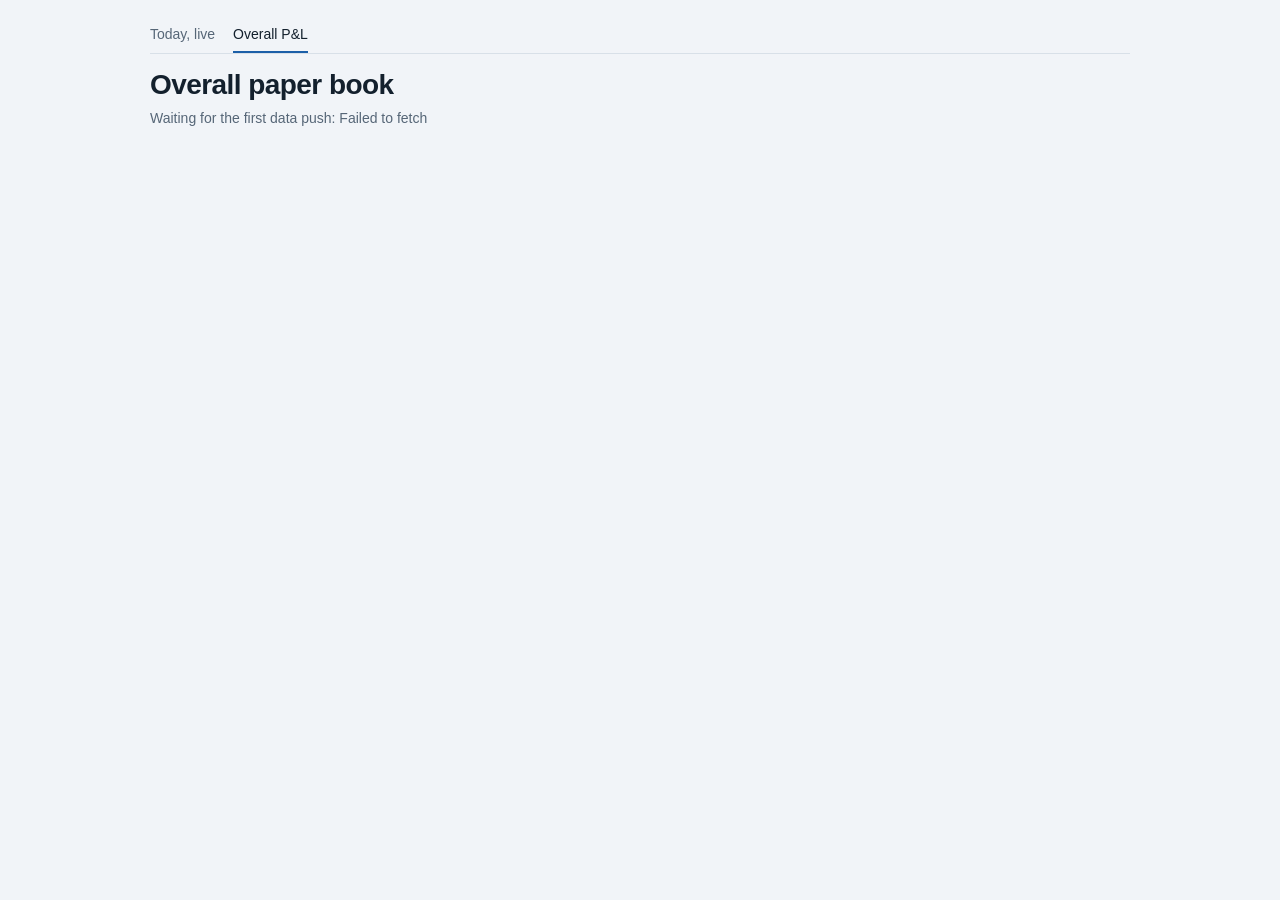
==== docs/overall.html @ f1318092 "Add overall P&L page and navigation" ====
<!doctype html>
<html lang="en">
<head>
<meta charset="utf-8">
<meta name="viewport" content="width=device-width,initial-scale=1,viewport-fit=cover">
<meta name="robots" content="noindex,nofollow">
<title>EdgeStack Overall P&L</title>
<style>
:root{--bg:#F1F4F8;--surface:#fff;--ink:#13202D;--muted:#566677;--line:#D8E0E8;--accent:#1B5FA8;--good:#13764A;--bad:#B3261E;--warn:#8F5F00;
--mono:ui-monospace,Menlo,Consolas,monospace;--sans:-apple-system,BlinkMacSystemFont,'Segoe UI',Roboto,sans-serif;color-scheme:light}
@media (prefers-color-scheme:dark){:root{--bg:#0D1620;--surface:#142130;--ink:#E5ECF3;--muted:#92A3B4;--line:#243648;--accent:#6FAEE8;--good:#4CC38A;--bad:#F0746B;--warn:#E0B04C;color-scheme:dark}}
*{box-sizing:border-box}
body{margin:0;background:var(--bg);color:var(--ink);font:14px/1.5 var(--sans);padding:max(16px,env(safe-area-inset-top)) 16px 40px}
main{max-width:980px;margin:0 auto}
h1{font-size:clamp(20px,4vw,28px);margin:6px 0 2px;letter-spacing:-.02em}
.sub{color:var(--muted);margin:0 0 14px}
.tiles{display:grid;grid-template-columns:repeat(auto-fit,minmax(170px,1fr));gap:10px;margin:14px 0}
.tile{background:var(--surface);border:1px solid var(--line);border-radius:8px;padding:12px 14px;min-width:0}
.k{font-size:11px;letter-spacing:.06em;text-transform:uppercase;color:var(--muted)}
.v{font:500 clamp(20px,5vw,26px) var(--mono);margin-top:2px;font-variant-numeric:tabular-nums}
.s{font-size:12px;color:var(--muted);margin-top:2px}
.good{color:var(--good)}.bad{color:var(--bad)}
.tablewrap{overflow-x:auto;background:var(--surface);border:1px solid var(--line);border-radius:8px}
table{border-collapse:collapse;width:100%;font-size:13px}
th{background:transparent;text-align:right;font-size:11.5px;color:var(--muted);padding:8px 10px;border-bottom:1px solid var(--line);white-space:nowrap}
td{padding:7px 10px;border-bottom:1px solid var(--line);text-align:right;font-family:var(--mono);font-variant-numeric:tabular-nums;white-space:nowrap}
th.l,td.l{text-align:left;font-family:var(--sans)}
tr:last-child td{border-bottom:none}
.bar{display:flex;gap:10px;align-items:center;flex-wrap:wrap;margin:6px 0}
button{font:inherit;color:var(--ink);background:var(--surface);border:1px solid var(--line);border-radius:6px;padding:6px 12px;cursor:pointer}
input{font:inherit;color:var(--ink);background:var(--surface);border:1px solid var(--line);border-radius:6px;padding:8px 10px;min-width:0;width:min(320px,100%)}
.note{color:var(--muted);font-size:12px;max-width:80ch;margin-top:12px}
.err{color:var(--bad);margin:8px 0}
.stale{color:var(--warn)}
.nv{display:flex;gap:18px;margin:2px 0 10px;border-bottom:1px solid var(--line)}.nv a{color:var(--muted);text-decoration:none;font-weight:500;padding:6px 0;border-bottom:2px solid transparent}.nv a.on{color:var(--ink);border-bottom-color:var(--accent)}
</style>
</head>
<body>
<main>
<nav class="nv"><a href="index.html">Today, live</a><a class="on" href="overall.html">Overall P&amp;L</a></nav>
<h1>Overall paper book</h1>
<p class="sub" id="sub">Cumulative P&amp;L of every closed paper-book position since the forward tests began.</p>
<div id="gate" hidden>
  <p>Enter the passphrase for this page (asked once per device).</p>
  <form id="f" class="bar"><input id="pw" type="password" autocomplete="current-password" placeholder="passphrase" aria-label="passphrase"><button type="submit">Open</button></form>
  <div class="err" id="err"></div>
</div>
<div id="out"></div>
<div class="bar"><button id="rf" hidden>Refresh now</button><span class="s" id="age"></span></div>
<p class="note" id="note"></p>
</main>
<script>
const REPO='sabeer4031/edgestack-live-dashboard';
const URL_=`https://raw.githubusercontent.com/${REPO}/data/overall.enc.json`;
const $=s=>document.querySelector(s);
const NF=new Intl.NumberFormat('en-IN');
const rs=(x,sign)=>{if(x==null||isNaN(x))return '–';const a=Math.abs(Math.round(x));return (x<0?'−':(sign?'+':''))+'₹'+NF.format(a)};
const tone=x=>x>0?'good':x<0?'bad':'';
const esc=s=>String(s??'').replace(/[&<>"]/g,c=>({'&':'&amp;','<':'&lt;','>':'&gt;','"':'&quot;'}[c]));
const b64=s=>Uint8Array.from(atob(s),c=>c.charCodeAt(0));
let pass=null,timer=null,last=null;
try{pass=localStorage.getItem('edgestack_pass')}catch(e){}

async function decrypt(box,pw){
  const km=await crypto.subtle.importKey('raw',new TextEncoder().encode(pw),'PBKDF2',false,['deriveKey']);
  const key=await crypto.subtle.deriveKey({name:'PBKDF2',salt:b64(box.salt),iterations:box.iter,hash:'SHA-256'},km,{name:'AES-GCM',length:256},false,['decrypt']);
  const pt=await crypto.subtle.decrypt({name:'AES-GCM',iv:b64(box.iv)},key,b64(box.ct));
  return JSON.parse(new TextDecoder().decode(pt));
}
function chart(S){if(!S||S.length<2)return '';const W=640,H=180,p=6,v=S.map(x=>x[2]),lo=Math.min(0,...v),hi=Math.max(0,...v),r=(hi-lo)||1,X=i=>p+i*(W-2*p)/(S.length-1),Y=y=>H-p-(y-lo)/r*(H-2*p);
  const pts=S.map((x,i)=>X(i).toFixed(1)+','+Y(x[2]).toFixed(1)).join(' ');const up=v[v.length-1]>=0;
  return `<div class="tablewrap" style="padding:10px"><svg viewBox="0 0 ${W} ${H}" width="100%" role="img" aria-label="Cumulative net P&L by day"><line x1="${p}" x2="${W-p}" y1="${Y(0)}" y2="${Y(0)}" stroke="var(--line)"/><polyline points="${pts}" fill="none" stroke="${up?'var(--good)':'var(--bad)'}" stroke-width="2"/></svg><div class="s">Cumulative net P&amp;L, ${esc(S[0][0])} to ${esc(S[S.length-1][0])}</div></div>`}
function paint(T){
  const rows=(T.strategies||[]).filter(x=>x.positions||x.open).map(x=>`<tr><td class="l">${esc(x.strategy)}${x.status==='stopped'?' (stopped)':''}</td><td>${x.positions}</td><td>${x.win_pct==null?'–':x.win_pct+'%'}</td><td>${x.pf==null?'–':x.pf}</td><td>${rs(x.gross,1)}</td><td>${rs(x.costs)}</td><td class="${tone(x.net)}">${rs(x.net,1)}</td><td>${x.days}</td><td class="${tone(x.best_day)}">${rs(x.best_day,1)}</td><td class="${tone(x.worst_day)}">${rs(x.worst_day,1)}</td><td>${x.open||'–'}</td></tr>`).join('');
  $('#out').innerHTML=`<div class="tiles">
  <div class="tile"><div class="k">Net P&amp;L, all closed</div><div class="v ${tone(T.net)}">${rs(T.net,1)}</div><div class="s">${T.positions} positions · ${T.days} sessions</div></div>
  <div class="tile"><div class="k">Gross before charges</div><div class="v ${tone(T.gross)}">${rs(T.gross,1)}</div><div class="s">charges ${rs(T.costs)}</div></div>
  <div class="tile"><div class="k">Open positions</div><div class="v">${T.open_total}</div><div class="s">${T.unreal?'unrealised '+rs(T.unreal,1):'not valued here'}</div></div></div>
  ${chart(T.series)}
  <div class="tablewrap" style="margin-top:12px"><table><thead><tr><th class="l">Strategy</th><th>Positions</th><th>Win %</th><th>PF</th><th>Gross</th><th>Charges</th><th>Net</th><th>Days</th><th>Best day</th><th>Worst day</th><th>Open</th></tr></thead><tbody>${rows}</tbody></table></div>`;
  $('#sub').textContent=`through ${T.data_through} · built ${T.asof}`;
  $('#note').textContent=T.note||'';
  last=Date.now();
}
async function load(){
  $('#err').textContent='';
  let box;
  try{const r=await fetch(URL_+'?t='+Math.floor(Date.now()/30000),{cache:'no-store'});if(!r.ok)throw new Error('data not found yet ('+r.status+')');box=await r.json()}
  catch(e){$('#out').innerHTML='';$('#sub').textContent='Waiting for the first data push: '+e.message;return}
  if(!pass){$('#gate').hidden=false;return}
  try{const T=await decrypt(box,pass);$('#gate').hidden=true;$('#rf').hidden=false;paint(T);try{localStorage.setItem('edgestack_pass',pass)}catch(e){}}
  catch(e){pass=null;try{localStorage.removeItem('edgestack_pass')}catch(_){}$('#gate').hidden=false;$('#err').textContent='Wrong passphrase.'}
}
$('#f').addEventListener('submit',e=>{e.preventDefault();pass=$('#pw').value;load()});
$('#rf').addEventListener('click',load);
setInterval(()=>{if(last){const s=Math.round((Date.now()-last)/1000);$('#age').textContent='page refreshed '+s+' s ago';$('#age').className='s'+(s>180?' stale':'')}},1000);
timer=setInterval(()=>{if(pass&&!document.hidden)load()},60000);
document.addEventListener('visibilitychange',()=>{if(!document.hidden&&pass)load()});
load();
</script>
</body>
</html>
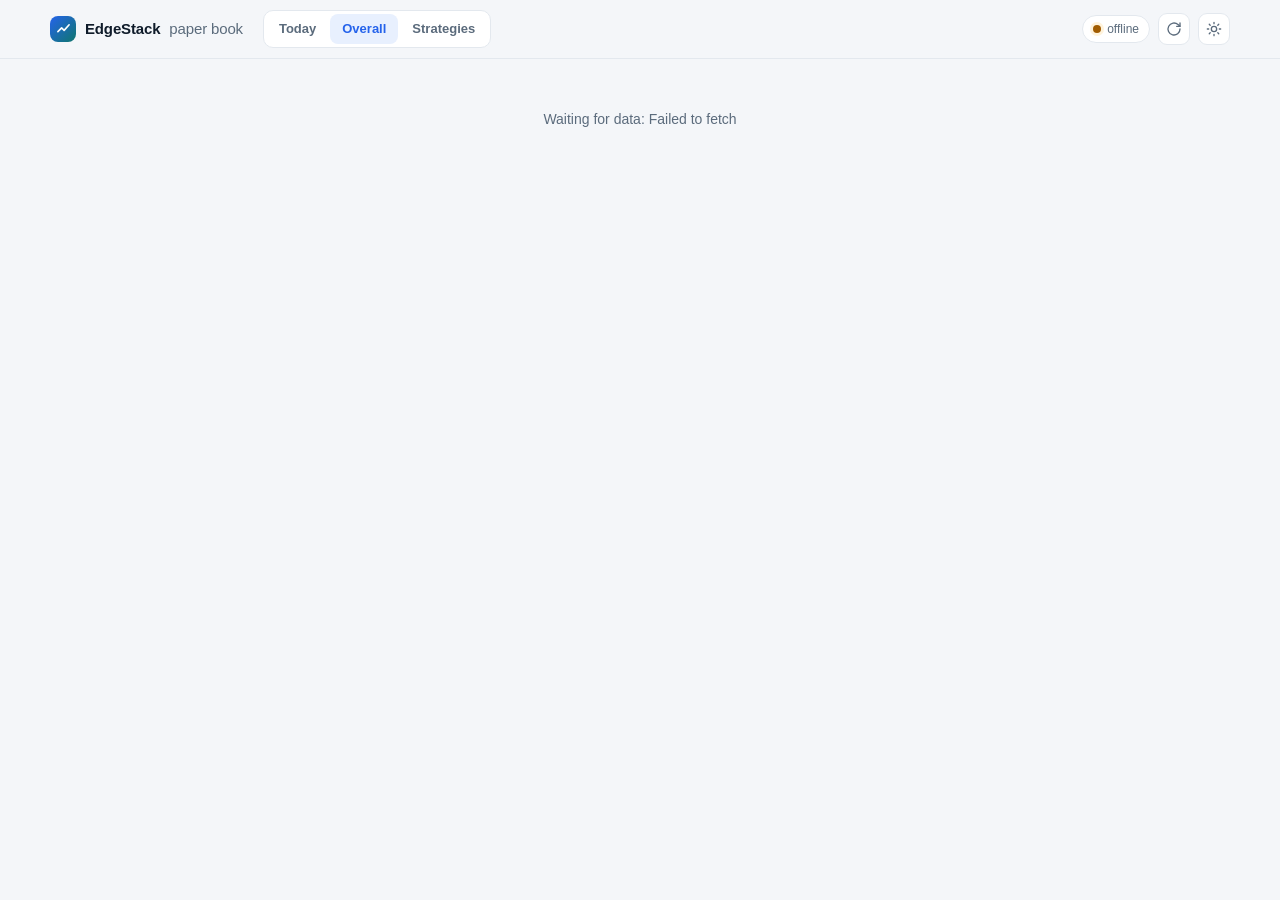
==== commit e69b2386: "Dashboard redesign: Today / Overall / Strategies, grouped by strategy type, capital per strategy" ====
--- a/docs/overall.html
+++ b/docs/overall.html
@@ -4,99 +4,11 @@
 <meta charset="utf-8">
 <meta name="viewport" content="width=device-width,initial-scale=1,viewport-fit=cover">
 <meta name="robots" content="noindex,nofollow">
-<title>EdgeStack Overall P&L</title>
-<style>
-:root{--bg:#F1F4F8;--surface:#fff;--ink:#13202D;--muted:#566677;--line:#D8E0E8;--accent:#1B5FA8;--good:#13764A;--bad:#B3261E;--warn:#8F5F00;
---mono:ui-monospace,Menlo,Consolas,monospace;--sans:-apple-system,BlinkMacSystemFont,'Segoe UI',Roboto,sans-serif;color-scheme:light}
-@media (prefers-color-scheme:dark){:root{--bg:#0D1620;--surface:#142130;--ink:#E5ECF3;--muted:#92A3B4;--line:#243648;--accent:#6FAEE8;--good:#4CC38A;--bad:#F0746B;--warn:#E0B04C;color-scheme:dark}}
-*{box-sizing:border-box}
-body{margin:0;background:var(--bg);color:var(--ink);font:14px/1.5 var(--sans);padding:max(16px,env(safe-area-inset-top)) 16px 40px}
-main{max-width:980px;margin:0 auto}
-h1{font-size:clamp(20px,4vw,28px);margin:6px 0 2px;letter-spacing:-.02em}
-.sub{color:var(--muted);margin:0 0 14px}
-.tiles{display:grid;grid-template-columns:repeat(auto-fit,minmax(170px,1fr));gap:10px;margin:14px 0}
-.tile{background:var(--surface);border:1px solid var(--line);border-radius:8px;padding:12px 14px;min-width:0}
-.k{font-size:11px;letter-spacing:.06em;text-transform:uppercase;color:var(--muted)}
-.v{font:500 clamp(20px,5vw,26px) var(--mono);margin-top:2px;font-variant-numeric:tabular-nums}
-.s{font-size:12px;color:var(--muted);margin-top:2px}
-.good{color:var(--good)}.bad{color:var(--bad)}
-.tablewrap{overflow-x:auto;background:var(--surface);border:1px solid var(--line);border-radius:8px}
-table{border-collapse:collapse;width:100%;font-size:13px}
-th{background:transparent;text-align:right;font-size:11.5px;color:var(--muted);padding:8px 10px;border-bottom:1px solid var(--line);white-space:nowrap}
-td{padding:7px 10px;border-bottom:1px solid var(--line);text-align:right;font-family:var(--mono);font-variant-numeric:tabular-nums;white-space:nowrap}
-th.l,td.l{text-align:left;font-family:var(--sans)}
-tr:last-child td{border-bottom:none}
-.bar{display:flex;gap:10px;align-items:center;flex-wrap:wrap;margin:6px 0}
-button{font:inherit;color:var(--ink);background:var(--surface);border:1px solid var(--line);border-radius:6px;padding:6px 12px;cursor:pointer}
-input{font:inherit;color:var(--ink);background:var(--surface);border:1px solid var(--line);border-radius:6px;padding:8px 10px;min-width:0;width:min(320px,100%)}
-.note{color:var(--muted);font-size:12px;max-width:80ch;margin-top:12px}
-.err{color:var(--bad);margin:8px 0}
-.stale{color:var(--warn)}
-.nv{display:flex;gap:18px;margin:2px 0 10px;border-bottom:1px solid var(--line)}.nv a{color:var(--muted);text-decoration:none;font-weight:500;padding:6px 0;border-bottom:2px solid transparent}.nv a.on{color:var(--ink);border-bottom-color:var(--accent)}
-</style>
+<title>EdgeStack paper book</title>
+<link rel="stylesheet" href="style.css">
 </head>
 <body>
-<main>
-<nav class="nv"><a href="index.html">Today, live</a><a class="on" href="overall.html">Overall P&amp;L</a></nav>
-<h1>Overall paper book</h1>
-<p class="sub" id="sub">Cumulative P&amp;L of every closed paper-book position since the forward tests began.</p>
-<div id="gate" hidden>
-  <p>Enter the passphrase for this page (asked once per device).</p>
-  <form id="f" class="bar"><input id="pw" type="password" autocomplete="current-password" placeholder="passphrase" aria-label="passphrase"><button type="submit">Open</button></form>
-  <div class="err" id="err"></div>
-</div>
-<div id="out"></div>
-<div class="bar"><button id="rf" hidden>Refresh now</button><span class="s" id="age"></span></div>
-<p class="note" id="note"></p>
-</main>
-<script>
-const REPO='sabeer4031/edgestack-live-dashboard';
-const URL_=`https://raw.githubusercontent.com/${REPO}/data/overall.enc.json`;
-const $=s=>document.querySelector(s);
-const NF=new Intl.NumberFormat('en-IN');
-const rs=(x,sign)=>{if(x==null||isNaN(x))return '–';const a=Math.abs(Math.round(x));return (x<0?'−':(sign?'+':''))+'₹'+NF.format(a)};
-const tone=x=>x>0?'good':x<0?'bad':'';
-const esc=s=>String(s??'').replace(/[&<>"]/g,c=>({'&':'&amp;','<':'&lt;','>':'&gt;','"':'&quot;'}[c]));
-const b64=s=>Uint8Array.from(atob(s),c=>c.charCodeAt(0));
-let pass=null,timer=null,last=null;
-try{pass=localStorage.getItem('edgestack_pass')}catch(e){}
-
-async function decrypt(box,pw){
-  const km=await crypto.subtle.importKey('raw',new TextEncoder().encode(pw),'PBKDF2',false,['deriveKey']);
-  const key=await crypto.subtle.deriveKey({name:'PBKDF2',salt:b64(box.salt),iterations:box.iter,hash:'SHA-256'},km,{name:'AES-GCM',length:256},false,['decrypt']);
-  const pt=await crypto.subtle.decrypt({name:'AES-GCM',iv:b64(box.iv)},key,b64(box.ct));
-  return JSON.parse(new TextDecoder().decode(pt));
-}
-function chart(S){if(!S||S.length<2)return '';const W=640,H=180,p=6,v=S.map(x=>x[2]),lo=Math.min(0,...v),hi=Math.max(0,...v),r=(hi-lo)||1,X=i=>p+i*(W-2*p)/(S.length-1),Y=y=>H-p-(y-lo)/r*(H-2*p);
-  const pts=S.map((x,i)=>X(i).toFixed(1)+','+Y(x[2]).toFixed(1)).join(' ');const up=v[v.length-1]>=0;
-  return `<div class="tablewrap" style="padding:10px"><svg viewBox="0 0 ${W} ${H}" width="100%" role="img" aria-label="Cumulative net P&L by day"><line x1="${p}" x2="${W-p}" y1="${Y(0)}" y2="${Y(0)}" stroke="var(--line)"/><polyline points="${pts}" fill="none" stroke="${up?'var(--good)':'var(--bad)'}" stroke-width="2"/></svg><div class="s">Cumulative net P&amp;L, ${esc(S[0][0])} to ${esc(S[S.length-1][0])}</div></div>`}
-function paint(T){
-  const rows=(T.strategies||[]).filter(x=>x.positions||x.open).map(x=>`<tr><td class="l">${esc(x.strategy)}${x.status==='stopped'?' (stopped)':''}</td><td>${x.positions}</td><td>${x.win_pct==null?'–':x.win_pct+'%'}</td><td>${x.pf==null?'–':x.pf}</td><td>${rs(x.gross,1)}</td><td>${rs(x.costs)}</td><td class="${tone(x.net)}">${rs(x.net,1)}</td><td>${x.days}</td><td class="${tone(x.best_day)}">${rs(x.best_day,1)}</td><td class="${tone(x.worst_day)}">${rs(x.worst_day,1)}</td><td>${x.open||'–'}</td></tr>`).join('');
-  $('#out').innerHTML=`<div class="tiles">
-  <div class="tile"><div class="k">Net P&amp;L, all closed</div><div class="v ${tone(T.net)}">${rs(T.net,1)}</div><div class="s">${T.positions} positions · ${T.days} sessions</div></div>
-  <div class="tile"><div class="k">Gross before charges</div><div class="v ${tone(T.gross)}">${rs(T.gross,1)}</div><div class="s">charges ${rs(T.costs)}</div></div>
-  <div class="tile"><div class="k">Open positions</div><div class="v">${T.open_total}</div><div class="s">${T.unreal?'unrealised '+rs(T.unreal,1):'not valued here'}</div></div></div>
-  ${chart(T.series)}
-  <div class="tablewrap" style="margin-top:12px"><table><thead><tr><th class="l">Strategy</th><th>Positions</th><th>Win %</th><th>PF</th><th>Gross</th><th>Charges</th><th>Net</th><th>Days</th><th>Best day</th><th>Worst day</th><th>Open</th></tr></thead><tbody>${rows}</tbody></table></div>`;
-  $('#sub').textContent=`through ${T.data_through} · built ${T.asof}`;
-  $('#note').textContent=T.note||'';
-  last=Date.now();
-}
-async function load(){
-  $('#err').textContent='';
-  let box;
-  try{const r=await fetch(URL_+'?t='+Math.floor(Date.now()/30000),{cache:'no-store'});if(!r.ok)throw new Error('data not found yet ('+r.status+')');box=await r.json()}
-  catch(e){$('#out').innerHTML='';$('#sub').textContent='Waiting for the first data push: '+e.message;return}
-  if(!pass){$('#gate').hidden=false;return}
-  try{const T=await decrypt(box,pass);$('#gate').hidden=true;$('#rf').hidden=false;paint(T);try{localStorage.setItem('edgestack_pass',pass)}catch(e){}}
-  catch(e){pass=null;try{localStorage.removeItem('edgestack_pass')}catch(_){}$('#gate').hidden=false;$('#err').textContent='Wrong passphrase.'}
-}
-$('#f').addEventListener('submit',e=>{e.preventDefault();pass=$('#pw').value;load()});
-$('#rf').addEventListener('click',load);
-setInterval(()=>{if(last){const s=Math.round((Date.now()-last)/1000);$('#age').textContent='page refreshed '+s+' s ago';$('#age').className='s'+(s>180?' stale':'')}},1000);
-timer=setInterval(()=>{if(pass&&!document.hidden)load()},60000);
-document.addEventListener('visibilitychange',()=>{if(!document.hidden&&pass)load()});
-load();
-</script>
+<script src="app.js"></script>
+<script>Edge.boot('overall');</script>
 </body>
 </html>
--- a/docs/style.css
+++ b/docs/style.css
@@ -0,0 +1,125 @@
+/* EdgeStack paper book -- shared style (31 Oct 2026 redesign). System fonts only, no external requests. */
+:root{
+  --bg:#F4F6F9;--surface:#FFFFFF;--surface2:#F8FAFC;--ink:#0F1B2A;--muted:#5B6B7C;--faint:#8A97A6;--line:#E3E8EE;--line2:#EEF2F6;
+  --accent:#2563EB;--accent-soft:#E8F0FE;--good:#0B8A5C;--good-soft:#E3F5EC;--bad:#D32F2F;--bad-soft:#FDECEA;--warn:#A15C00;--warn-soft:#FFF3DC;
+  --t-buy:#2563EB;--t-sell:#C2410C;--t-both:#7C3AED;--t-swing:#0F766E;
+  --shadow:0 1px 2px rgba(15,27,42,.05),0 4px 14px rgba(15,27,42,.05);
+  --mono:ui-monospace,SFMono-Regular,Menlo,Consolas,monospace;
+  --sans:-apple-system,BlinkMacSystemFont,"Segoe UI",Inter,Roboto,"Helvetica Neue",Arial,sans-serif;
+  --r:12px;color-scheme:light;
+}
+@media (prefers-color-scheme:dark){:root:not([data-theme="light"]){
+  --bg:#0B1118;--surface:#121A24;--surface2:#0F1620;--ink:#E7EDF4;--muted:#93A3B5;--faint:#6B7B8D;--line:#223041;--line2:#1A2634;
+  --accent:#6AA3FF;--accent-soft:#16253D;--good:#3DD598;--good-soft:#0F2B21;--bad:#FF7A70;--bad-soft:#321A1A;--warn:#E8B04C;--warn-soft:#2E2412;
+  --t-buy:#6AA3FF;--t-sell:#FF9A62;--t-both:#B79CFF;--t-swing:#4FD1C5;--shadow:0 1px 2px rgba(0,0,0,.4),0 6px 18px rgba(0,0,0,.25);color-scheme:dark}}
+:root[data-theme="dark"]{
+  --bg:#0B1118;--surface:#121A24;--surface2:#0F1620;--ink:#E7EDF4;--muted:#93A3B5;--faint:#6B7B8D;--line:#223041;--line2:#1A2634;
+  --accent:#6AA3FF;--accent-soft:#16253D;--good:#3DD598;--good-soft:#0F2B21;--bad:#FF7A70;--bad-soft:#321A1A;--warn:#E8B04C;--warn-soft:#2E2412;
+  --t-buy:#6AA3FF;--t-sell:#FF9A62;--t-both:#B79CFF;--t-swing:#4FD1C5;--shadow:0 1px 2px rgba(0,0,0,.4),0 6px 18px rgba(0,0,0,.25);color-scheme:dark}
+*{box-sizing:border-box}
+html{-webkit-text-size-adjust:100%}
+body{margin:0;background:var(--bg);color:var(--ink);font:14px/1.5 var(--sans);-webkit-font-smoothing:antialiased}
+a{color:var(--accent);text-decoration:none}
+button{font:inherit;color:inherit;cursor:pointer}
+.num,.mono{font-family:var(--mono);font-variant-numeric:tabular-nums}
+.good{color:var(--good)}.bad{color:var(--bad)}.warn{color:var(--warn)}.muted{color:var(--muted)}.faint{color:var(--faint)}
+
+/* top bar */
+.top{position:sticky;top:0;z-index:20;background:color-mix(in srgb,var(--bg) 88%,transparent);backdrop-filter:saturate(1.4) blur(10px);border-bottom:1px solid var(--line);
+  padding:max(10px,env(safe-area-inset-top)) max(16px,env(safe-area-inset-right)) 10px max(16px,env(safe-area-inset-left))}
+.top-in{max-width:1180px;margin:0 auto;display:flex;align-items:center;gap:14px;flex-wrap:wrap}
+.brand{display:flex;align-items:center;gap:9px;font-weight:650;letter-spacing:-.01em;font-size:15px;color:var(--ink)}
+.logo{width:26px;height:26px;border-radius:8px;background:linear-gradient(135deg,var(--accent),var(--t-swing));display:grid;place-items:center;color:#fff}
+.nav{display:flex;gap:2px;background:var(--surface);border:1px solid var(--line);border-radius:10px;padding:3px;margin-left:6px}
+.nav a{color:var(--muted);font-weight:550;padding:5px 12px;border-radius:8px;font-size:13px}
+.nav a.on{background:var(--accent-soft);color:var(--accent)}
+.top-r{margin-left:auto;display:flex;align-items:center;gap:8px}
+.chip{display:inline-flex;align-items:center;gap:6px;font-size:12px;color:var(--muted);background:var(--surface);border:1px solid var(--line);border-radius:99px;padding:4px 10px;white-space:nowrap;max-width:100%;min-width:0}
+.chip span{overflow:hidden;text-overflow:ellipsis}
+.dot{width:8px;height:8px;border-radius:50%;background:var(--faint)}
+.dot.live{background:var(--good);box-shadow:0 0 0 3px var(--good-soft)}
+.dot.stale{background:var(--warn);box-shadow:0 0 0 3px var(--warn-soft)}
+.ibtn{border:1px solid var(--line);background:var(--surface);border-radius:9px;width:32px;height:32px;display:grid;place-items:center;color:var(--muted)}
+.ibtn:hover{color:var(--ink)}
+
+main{max-width:1180px;margin:0 auto;padding:22px max(16px,env(safe-area-inset-right)) 60px max(16px,env(safe-area-inset-left))}
+h1{font-size:clamp(22px,3.4vw,30px);letter-spacing:-.02em;margin:0 0 2px;font-weight:700}
+.sub{color:var(--muted);margin:0 0 18px}
+h2{font-size:15px;margin:28px 0 10px;font-weight:650;letter-spacing:-.005em;display:flex;align-items:baseline;gap:10px}
+h2 .aside{font-weight:450;color:var(--muted);font-size:12.5px}
+
+/* hero + tiles */
+.hero{display:flex;flex-wrap:wrap;gap:16px 40px;align-items:flex-end;margin-bottom:18px}
+.hero .big{font:650 clamp(34px,6vw,52px)/1.05 var(--mono);letter-spacing:-.03em;font-variant-numeric:tabular-nums}
+.hero .lbl{font-size:12px;letter-spacing:.07em;text-transform:uppercase;color:var(--muted);margin-bottom:4px}
+.hero .side{display:flex;gap:26px;flex-wrap:wrap}
+.hero .side b{display:block;font:600 18px var(--mono)}
+.tiles{display:grid;grid-template-columns:repeat(auto-fit,minmax(150px,1fr));gap:12px;margin:14px 0}
+.tile{background:var(--surface);border:1px solid var(--line);border-radius:var(--r);padding:13px 15px;box-shadow:var(--shadow);min-width:0}
+.tile .k{font-size:11px;letter-spacing:.07em;text-transform:uppercase;color:var(--muted)}
+.tile .v{font:600 22px var(--mono);margin-top:3px;font-variant-numeric:tabular-nums}
+.tile .s{font-size:12px;color:var(--muted);margin-top:2px}
+.card{background:var(--surface);border:1px solid var(--line);border-radius:var(--r);box-shadow:var(--shadow);min-width:0}
+.card.pad{padding:14px 16px}
+
+/* type cards + segmented */
+.types{display:grid;grid-template-columns:repeat(auto-fit,minmax(230px,1fr));gap:12px}
+.tcard{position:relative;text-align:left;background:var(--surface);border:1px solid var(--line);border-radius:var(--r);padding:13px 15px 13px 18px;box-shadow:var(--shadow);overflow:hidden}
+.tcard::before{content:"";position:absolute;left:0;top:0;bottom:0;width:4px;background:var(--tc,var(--accent))}
+.tcard.on{outline:2px solid var(--tc,var(--accent));outline-offset:-1px}
+.tcard .n{font-weight:650;display:flex;justify-content:space-between;gap:8px}
+.tcard .n small{font-weight:500;color:var(--muted)}
+.tcard .pl{font:650 20px var(--mono);margin-top:4px}
+.tcard .meta{font-size:12px;color:var(--muted);margin-top:2px}
+.seg{display:inline-flex;flex-wrap:wrap;gap:4px;background:var(--surface);border:1px solid var(--line);border-radius:11px;padding:3px}
+.seg button{border:0;background:transparent;padding:5px 12px;border-radius:8px;color:var(--muted);font-weight:550;font-size:13px}
+.seg button.on{background:var(--accent-soft);color:var(--accent)}
+.tools{display:flex;gap:10px;flex-wrap:wrap;align-items:center;margin:16px 0 10px}
+.tools input{flex:1 1 180px;max-width:300px;border:1px solid var(--line);background:var(--surface);color:var(--ink);border-radius:10px;padding:7px 11px;font:inherit}
+.tools .grow{flex:1}
+
+/* tables */
+.tw{overflow-x:auto;background:var(--surface);border:1px solid var(--line);border-radius:var(--r);box-shadow:var(--shadow)}
+table{border-collapse:collapse;width:100%;font-size:13px}
+th{position:sticky;top:0;background:var(--surface2);text-align:right;font-size:11px;letter-spacing:.06em;text-transform:uppercase;color:var(--muted);font-weight:600;padding:9px 12px;border-bottom:1px solid var(--line);white-space:nowrap;user-select:none}
+th.l,td.l{text-align:left}
+th.sortable{cursor:pointer}th.sortable:hover{color:var(--ink)}
+td{padding:9px 12px;border-bottom:1px solid var(--line2);text-align:right;white-space:nowrap;font-family:var(--mono);font-variant-numeric:tabular-nums}
+td.l{font-family:var(--sans)}
+tr.grp td{background:var(--surface2);font-family:var(--sans);font-weight:650;border-top:1px solid var(--line);padding:8px 12px}
+tr.grp .gl{display:flex;gap:10px;align-items:center}
+tbody tr:last-child td{border-bottom:0}
+tbody tr.row:hover td{background:var(--surface2)}
+.sname{display:flex;align-items:center;gap:9px;font-weight:600}
+.sname .sd{width:8px;height:8px;border-radius:2px;background:var(--tc,var(--accent));flex:none}
+.sname small{display:block;font-weight:450;color:var(--muted);font-size:11.5px;margin-top:-1px}
+.bar{display:inline-block;height:7px;border-radius:4px;vertical-align:middle;margin-left:8px;min-width:2px}
+.pill{display:inline-block;font:600 11px var(--sans);padding:2px 8px;border-radius:99px;background:var(--line2);color:var(--muted);white-space:nowrap}
+.pill.good{background:var(--good-soft);color:var(--good)}.pill.bad{background:var(--bad-soft);color:var(--bad)}.pill.warn{background:var(--warn-soft);color:var(--warn)}.pill.accent{background:var(--accent-soft);color:var(--accent)}
+.tpill{background:color-mix(in srgb,var(--tc) 14%,transparent);color:var(--tc)}
+
+/* catalogue cards */
+.cards{display:grid;grid-template-columns:repeat(auto-fill,minmax(290px,1fr));gap:12px}
+.scard{background:var(--surface);border:1px solid var(--line);border-top:3px solid var(--tc,var(--accent));border-radius:var(--r);padding:13px 15px;box-shadow:var(--shadow);display:flex;flex-direction:column;gap:7px;min-width:0}
+.scard h3{margin:0;font-size:14px;display:flex;justify-content:space-between;gap:8px;align-items:flex-start}
+.scard p{margin:0;color:var(--muted);font-size:12.5px;line-height:1.45}
+.scard .kv{display:grid;grid-template-columns:repeat(3,1fr);gap:8px;margin-top:auto;padding-top:8px;border-top:1px solid var(--line2)}
+.scard .kv span{display:block;font-size:10.5px;letter-spacing:.06em;text-transform:uppercase;color:var(--muted)}
+.scard .kv b{font:600 14px var(--mono)}
+
+/* charts */
+.chart{padding:12px 14px 6px}
+.chart svg{display:block;width:100%;height:auto;overflow:visible}
+.tip{position:absolute;pointer-events:none;background:var(--ink);color:var(--bg);font:12px var(--sans);padding:6px 9px;border-radius:8px;white-space:nowrap;transform:translate(-50%,-110%);z-index:5}
+.legend{display:flex;gap:14px;flex-wrap:wrap;font-size:12px;color:var(--muted)}
+.legend i{display:inline-block;width:10px;height:10px;border-radius:3px;margin-right:6px;vertical-align:-1px}
+
+/* gate + misc */
+.gate{max-width:380px;margin:12vh auto;text-align:center}
+.gate form{display:flex;gap:8px;margin-top:14px}
+.gate input{flex:1;border:1px solid var(--line);background:var(--surface);color:var(--ink);border-radius:10px;padding:10px 12px;font:inherit}
+.gate button{border:0;background:var(--accent);color:#fff;border-radius:10px;padding:10px 16px;font-weight:600}
+.err{color:var(--bad);min-height:20px;margin-top:8px}
+.note{color:var(--muted);font-size:12px;max-width:90ch;margin-top:18px}
+.empty{padding:28px;text-align:center;color:var(--muted)}
+@media (max-width:640px){.hero .side{gap:18px}.nav a{padding:5px 9px}.top-in{gap:8px}td,th{padding:8px 9px}.top-r{margin-left:0;width:100%}.top-r .chip{flex:1}.tile .v{font-size:19px}.types{grid-template-columns:1fr}}
